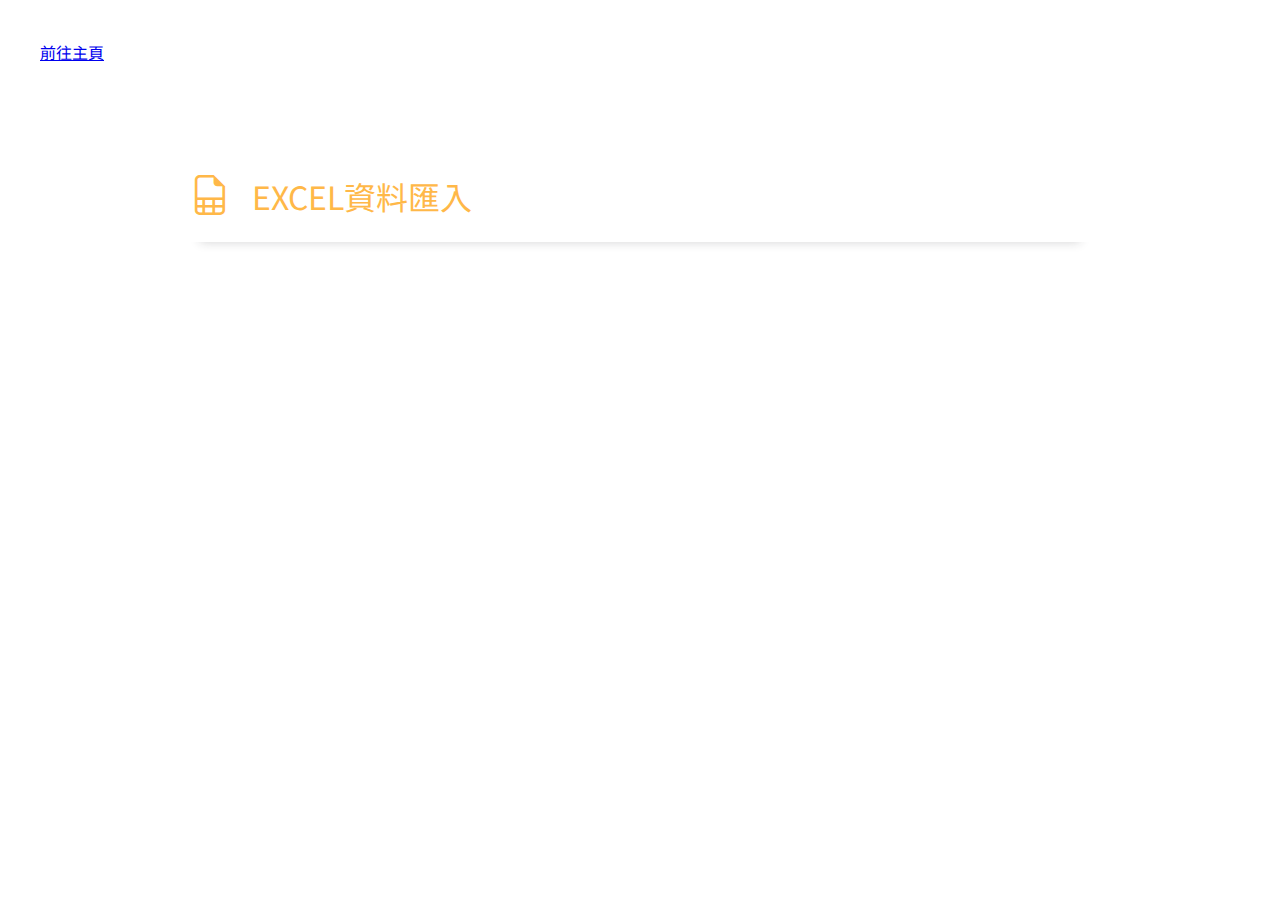
==== excel.html @ e4cb1eb8 "First commit" ====
<!DOCTYPE html>
<html lang="en">
  <head>
    <meta charset="UTF-8" />
    <meta name="viewport" content="width=device-width, initial-scale=1.0" />
    <title>TEST | EXCEL資料匯入</title>
    <link rel="preconnect" href="https://fonts.googleapis.com" />
    <link rel="preconnect" href="https://fonts.gstatic.com" crossorigin />
    <link
      href="https://fonts.googleapis.com/css2?family=Noto+Sans+TC:wght@100..900&display=swap"
      rel="stylesheet"
    />
    <link
      rel="stylesheet"
      href="https://cdn.jsdelivr.net/npm/bootstrap-icons@1.11.3/font/bootstrap-icons.min.css"
    />
    <link rel="stylesheet" href="./styles/style.css" />
  </head>
  <body>
    <a href="./index.html">前往主頁</a>

    <section class="navLink">
      <div class="title">
        <i class="bi bi-file-earmark-spreadsheet"></i>
        EXCEL資料匯入
      </div>
    </section>
  </body>
</html>
---- styles/style.css ----
@charset "UTF-8";
* {
  padding: 0;
  margin: 0;
  box-sizing: border-box;
}

html {
  font-size: 62.5%;
}

body {
  padding: 4rem;
  font-family: "Noto Sans TC", sans-serif;
  font-size: 1.6rem;
}
@media screen and (max-width: 500px) {
  body {
    padding: 2rem;
  }
}
body a::-moz-selection {
  color: #fff;
  background-color: #2d41ac;
}
body a::selection {
  color: #fff;
  background-color: #2d41ac;
}

section.bookmark {
  display: flex;
  flex-wrap: wrap;
  gap: 5rem;
}

div.bookmark {
  font-size: 3.2rem;
  font-weight: 300;
  min-width: 47.5%;
  border: 1px solid #d4d4d4;
  padding: 1rem 2rem 3rem 2rem;
  box-shadow: rgba(0, 0, 0, 0.15) 1.95px 1.95px 2.6px;
}
div.bookmark .title {
  margin-bottom: 15px;
  display: flex;
  align-items: center;
  gap: 15px;
}
div.bookmark .title i {
  font-size: 4rem;
}
div.bookmark table {
  color: #4d4d4d;
  font-size: 1.6rem;
  width: 100%;
  text-align: left;
  border-collapse: collapse;
}
div.bookmark table th,
div.bookmark table td {
  padding: 5px;
  min-width: 30%;
}
div.bookmark table th a,
div.bookmark table td a {
  color: #4d4d4d;
}
div.bookmark table th.first,
div.bookmark table td.first {
  width: 50%;
}
div.bookmark table th {
  font-weight: 400;
}
div.bookmark table td {
  padding-top: 7.5px;
}
div.bookmark table td:last-child {
  min-width: 5rem;
}
div.bookmark_red {
  border-left: 10px solid #ff6360;
  color: #ff6360;
}
div.bookmark_red table th {
  background-color: rgba(255, 99, 96, 0.1);
  color: #ff6360;
}
div.bookmark_blue {
  border-left: 10px solid #0a7eda;
  color: #0a7eda;
}
div.bookmark_blue table th {
  background-color: rgba(10, 126, 218, 0.1);
  color: #0a7eda;
}
div.bookmark_yellow {
  border-left: 10px solid #ffb848;
  color: #ffb848;
}
div.bookmark_yellow table th {
  background-color: rgba(255, 184, 72, 0.1);
  color: #ffb848;
}
div.bookmark_green {
  border-left: 10px solid #0c8f4f;
  color: #0c8f4f;
}
div.bookmark_green table th {
  background-color: rgba(12, 143, 79, 0.1);
  color: #0c8f4f;
}
@media screen and (max-width: 1300px) {
  div.bookmark {
    min-width: 60%;
  }
}
@media screen and (max-width: 1100px) {
  div.bookmark {
    min-width: 80%;
  }
}
@media screen and (max-width: 800px) {
  div.bookmark {
    min-width: 100%;
  }
}

.btn_box {
  display: flex;
  flex-wrap: wrap;
  padding: 0.5rem;
  border: 1px solid #d4d4d4;
  gap: 1rem;
  margin-bottom: 2rem;
}
.btn_box_normal {
  width: 17rem;
}
.btn_box_small {
  width: 12.5rem;
}
.btn_box_large {
  width: 25rem;
}

.lt_btn {
  display: flex;
  align-items: center;
  justify-content: center;
  width: 3.2rem;
  height: 3.2rem;
  color: #fff;
  font-weight: 800;
  font-size: 1.8rem;
  padding: 0.5rem 1rem;
  border-radius: 5px;
  transition: all 0.3s;
  position: relative;
}
.lt_btn_green {
  background-color: #0c8f4f;
}
.lt_btn_green:hover {
  background-color: rgba(12, 143, 79, 0.8);
}
.lt_btn_blue {
  background-color: #0a7eda;
}
.lt_btn_blue:hover {
  background-color: rgba(10, 126, 218, 0.8);
}
.lt_btn_red {
  background-color: #ff6360;
}
.lt_btn_red:hover {
  background-color: rgba(255, 99, 96, 0.8);
}
.lt_btn_yellow {
  background-color: #ffb848;
}
.lt_btn_yellow:hover {
  background-color: rgba(255, 184, 72, 0.8);
}
.lt_btn i {
  color: #fff;
  position: absolute;
  transform: translateY(-2px);
}
.lt_btn span {
  position: absolute;
  transform: translateY(-1px);
}
.lt_btn:hover {
  cursor: pointer;
}

.md_btn {
  border-radius: 5px;
  color: #fff;
  padding: 0.5rem 1rem;
  transition: all 0.3s;
}
.md_btn_main {
  background-color: #0c8f4f;
}
.md_btn_main:hover {
  background-color: rgba(12, 143, 79, 0.8);
}
.md_btn_blue {
  background-color: #0a7eda;
}
.md_btn_blue:hover {
  background-color: rgba(10, 126, 218, 0.8);
}
.md_btn_purple {
  background-color: #9f41bd;
}
.md_btn_purple:hover {
  background-color: rgba(159, 65, 189, 0.8);
}
.md_btn_red {
  background-color: #ff6360;
}
.md_btn_red:hover {
  background-color: rgba(255, 99, 96, 0.8);
}
.md_btn_green {
  background-color: #26b0a4;
}
.md_btn_green:hover {
  background-color: rgba(38, 176, 164, 0.8);
}
.md_btn_orange {
  background-color: #ff5a00;
}
.md_btn_orange:hover {
  background-color: rgba(255, 90, 0, 0.8);
}
.md_btn_blue-2 {
  background-color: #2d41ac;
}
.md_btn_blue-2:hover {
  background-color: rgba(45, 65, 172, 0.8);
}
.md_btn:hover {
  cursor: pointer;
}

[data-theme] .link_btn {
  display: flex;
  flex-direction: column;
  width: 10rem;
  height: 10rem;
  background-color: #fff;
  border: none;
  border-radius: 3px;
  margin: 1rem;
  transition: all 0.3s;
  align-items: center;
  justify-content: center;
}
[data-theme] .link_btn i {
  font-size: 3.2rem;
  transform: translateY(-5px);
}
[data-theme] .link_btn span {
  display: inline-block;
  font-size: 1.6rem;
}
[data-theme] .link_btn:hover {
  box-shadow: rgba(0, 0, 0, 0.35) 0px 5px 15px;
  color: #fff;
  cursor: pointer;
}

[data-theme=main] .link_btn {
  color: #0c8f4f;
}
[data-theme=main] .link_btn:hover {
  background-color: #0c8f4f;
}

[data-theme=blue] .link_btn {
  color: #0a7eda;
}
[data-theme=blue] .link_btn:hover {
  background-color: #0a7eda;
}

[data-theme=purple] .link_btn {
  color: #9f41bd;
}
[data-theme=purple] .link_btn:hover {
  background-color: #9f41bd;
}

[data-theme=red] .link_btn {
  color: #ff6360;
}
[data-theme=red] .link_btn:hover {
  background-color: #ff6360;
}

[data-theme=green] .link_btn {
  color: #26b0a4;
}
[data-theme=green] .link_btn:hover {
  background-color: #26b0a4;
}

[data-theme=orange] .link_btn {
  color: #ff5a00;
}
[data-theme=orange] .link_btn:hover {
  background-color: #ff5a00;
}

[data-theme=blue-2] .link_btn {
  color: #2d41ac;
}
[data-theme=blue-2] .link_btn:hover {
  background-color: #2d41ac;
}

[title=編輯]:hover::before, [title=編輯]:hover::after {
  visibility: visible;
  opacity: 1;
  cursor: default;
}
[title=編輯]:hover::before {
  transform: translateY(150%);
}
[title=編輯]:hover::after {
  transform: translateY(300%);
}
[title=編輯]::before, [title=編輯]::after {
  position: absolute;
  display: block;
  text-align: center;
  z-index: 1;
  opacity: 0;
  visibility: hidden;
  transition: all 0.3s;
}
[title=編輯]::before {
  content: "編輯";
  padding: 0.15rem 0.5rem 0.3rem 0.5rem;
  font-size: 1.4rem;
  font-weight: 300;
  min-width: -moz-max-content;
  min-width: max-content;
  background-color: black;
  transform: translateY(140%);
}
[title=編輯]::after {
  content: "";
  width: 0rem;
  height: 0rem;
  border-left: 0.75rem solid transparent;
  border-right: 0.75rem solid transparent;
  border-bottom: 0.75rem solid black;
  transform: translateY(250%);
}

[title=刪除]:hover::before, [title=刪除]:hover::after {
  visibility: visible;
  opacity: 1;
  cursor: default;
}
[title=刪除]:hover::before {
  transform: translateY(150%);
}
[title=刪除]:hover::after {
  transform: translateY(300%);
}
[title=刪除]::before, [title=刪除]::after {
  position: absolute;
  display: block;
  text-align: center;
  z-index: 1;
  opacity: 0;
  visibility: hidden;
  transition: all 0.3s;
}
[title=刪除]::before {
  content: "刪除";
  padding: 0.15rem 0.5rem 0.3rem 0.5rem;
  font-size: 1.4rem;
  font-weight: 300;
  min-width: -moz-max-content;
  min-width: max-content;
  background-color: black;
  transform: translateY(140%);
}
[title=刪除]::after {
  content: "";
  width: 0rem;
  height: 0rem;
  border-left: 0.75rem solid transparent;
  border-right: 0.75rem solid transparent;
  border-bottom: 0.75rem solid black;
  transform: translateY(250%);
}

[title=複製]:hover::before, [title=複製]:hover::after {
  visibility: visible;
  opacity: 1;
  cursor: default;
}
[title=複製]:hover::before {
  transform: translateY(150%);
}
[title=複製]:hover::after {
  transform: translateY(300%);
}
[title=複製]::before, [title=複製]::after {
  position: absolute;
  display: block;
  text-align: center;
  z-index: 1;
  opacity: 0;
  visibility: hidden;
  transition: all 0.3s;
}
[title=複製]::before {
  content: "複製";
  padding: 0.15rem 0.5rem 0.3rem 0.5rem;
  font-size: 1.4rem;
  font-weight: 300;
  min-width: -moz-max-content;
  min-width: max-content;
  background-color: black;
  transform: translateY(140%);
}
[title=複製]::after {
  content: "";
  width: 0rem;
  height: 0rem;
  border-left: 0.75rem solid transparent;
  border-right: 0.75rem solid transparent;
  border-bottom: 0.75rem solid black;
  transform: translateY(250%);
}

[title=停止訂單]:hover::before, [title=停止訂單]:hover::after {
  visibility: visible;
  opacity: 1;
  cursor: default;
}
[title=停止訂單]:hover::before {
  transform: translateY(150%);
}
[title=停止訂單]:hover::after {
  transform: translateY(300%);
}
[title=停止訂單]::before, [title=停止訂單]::after {
  position: absolute;
  display: block;
  text-align: center;
  z-index: 1;
  opacity: 0;
  visibility: hidden;
  transition: all 0.3s;
}
[title=停止訂單]::before {
  content: "停止訂單";
  padding: 0.15rem 0.5rem 0.3rem 0.5rem;
  font-size: 1.4rem;
  font-weight: 300;
  min-width: -moz-max-content;
  min-width: max-content;
  background-color: black;
  transform: translateY(140%);
}
[title=停止訂單]::after {
  content: "";
  width: 0rem;
  height: 0rem;
  border-left: 0.75rem solid transparent;
  border-right: 0.75rem solid transparent;
  border-bottom: 0.75rem solid black;
  transform: translateY(250%);
}

section.navLink .title {
  font-size: 3.2rem;
  color: #ffb848;
  margin: 10rem 15rem;
  margin-bottom: 2rem;
  padding-bottom: 2rem;
  box-shadow: rgba(33, 35, 38, 0.2) 0px 10px 10px -10px;
}
section.navLink .title i {
  font-size: 4rem;
  margin-right: 1.5rem;
}/*# sourceMappingURL=style.css.map */
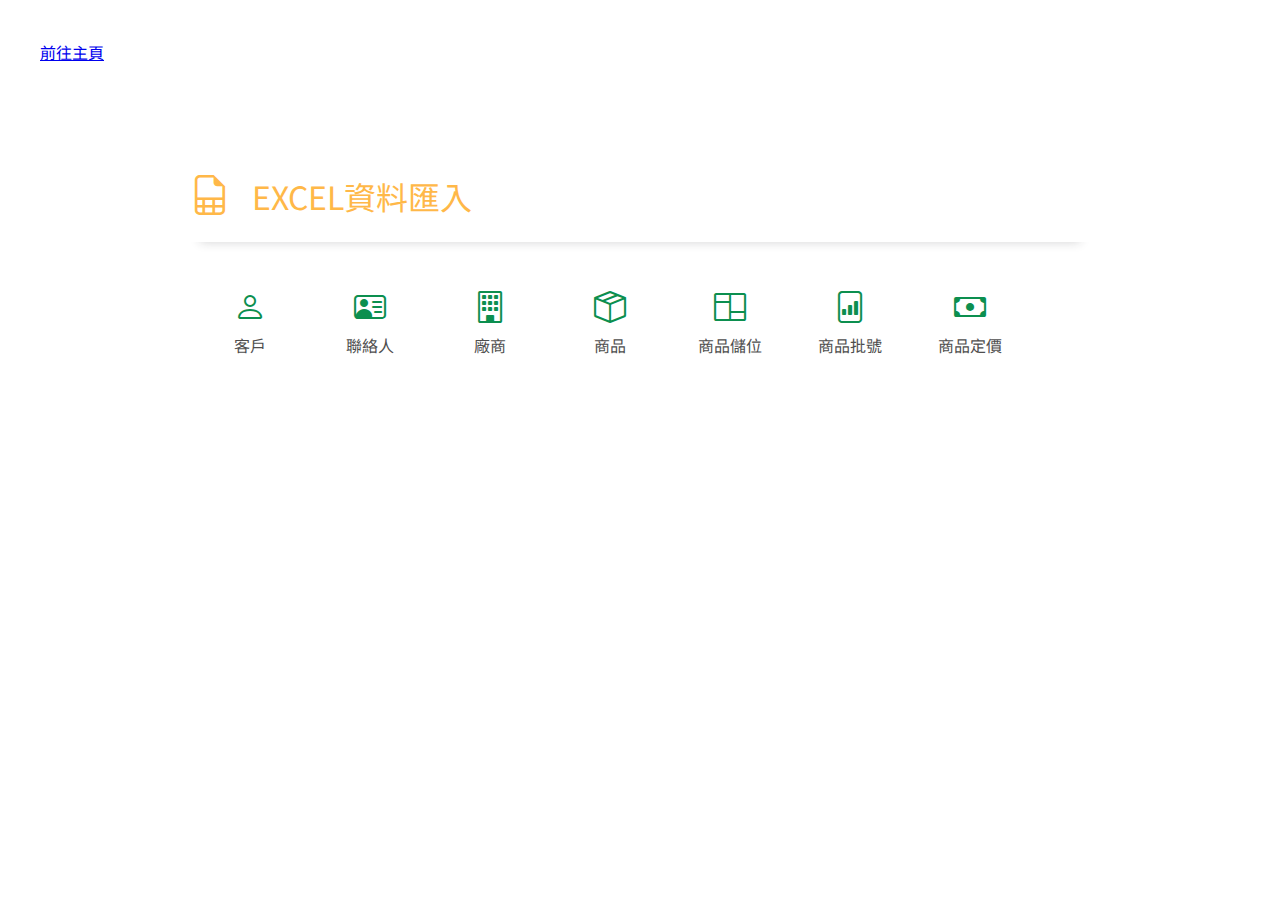
==== commit 3cb15a7a: "修正連結按鈕的標題顏色；替Excel匯入頁面增加畫面元件（連結按鈕*6）" ====
--- a/excel.html
+++ b/excel.html
@@ -16,7 +16,7 @@
     />
     <link rel="stylesheet" href="./styles/style.css" />
   </head>
-  <body>
+  <body data-theme="main">
     <a href="./index.html">前往主頁</a>
 
     <section class="navLink">
@@ -24,6 +24,36 @@
         <i class="bi bi-file-earmark-spreadsheet"></i>
         EXCEL資料匯入
       </div>
+      <div class="link_btn_box">
+        <div class="link_btn">
+          <i class="bi bi-person"></i>
+          <span>客戶</span>
+        </div>
+        <div class="link_btn">
+          <i class="bi bi-person-vcard"></i>
+          <span>聯絡人</span>
+        </div>
+        <div class="link_btn">
+          <i class="bi bi-building"></i>
+          <span>廠商</span>
+        </div>
+        <div class="link_btn">
+          <i class="bi bi-box-seam"></i>
+          <span>商品</span>
+        </div>
+        <div class="link_btn">
+          <i class="bi bi-columns"></i>
+          <span>商品儲位</span>
+        </div>
+        <div class="link_btn">
+          <i class="bi bi-file-bar-graph"></i>
+          <span>商品批號</span>
+        </div>
+        <div class="link_btn">
+          <i class="bi bi-cash"></i>
+          <span>商品定價</span>
+        </div>
+      </div>
     </section>
   </body>
 </html>
--- a/styles/style.css
+++ b/styles/style.css
@@ -269,56 +269,60 @@
 [data-theme] .link_btn span {
   display: inline-block;
   font-size: 1.6rem;
+  color: #4e4e4e;
 }
 [data-theme] .link_btn:hover {
   box-shadow: rgba(0, 0, 0, 0.35) 0px 5px 15px;
+  cursor: pointer;
+}
+[data-theme] .link_btn:hover i,
+[data-theme] .link_btn:hover span {
   color: #fff;
-  cursor: pointer;
-}
-
-[data-theme=main] .link_btn {
+}
+
+[data-theme=main] .link_btn i {
   color: #0c8f4f;
 }
 [data-theme=main] .link_btn:hover {
   background-color: #0c8f4f;
 }
 
-[data-theme=blue] .link_btn {
+[data-theme=blue] .link_btn i {
   color: #0a7eda;
 }
 [data-theme=blue] .link_btn:hover {
   background-color: #0a7eda;
 }
 
-[data-theme=purple] .link_btn {
+[data-theme=purple] .link_btn i {
   color: #9f41bd;
 }
 [data-theme=purple] .link_btn:hover {
   background-color: #9f41bd;
 }
 
-[data-theme=red] .link_btn {
+[data-theme=red] .link_btn i {
   color: #ff6360;
 }
 [data-theme=red] .link_btn:hover {
   background-color: #ff6360;
 }
 
-[data-theme=green] .link_btn {
+[data-theme=green] .link_btn i {
   color: #26b0a4;
 }
 [data-theme=green] .link_btn:hover {
   background-color: #26b0a4;
 }
 
-[data-theme=orange] .link_btn {
+[data-theme=orange] .link_btn i {
   color: #ff5a00;
 }
 [data-theme=orange] .link_btn:hover {
   background-color: #ff5a00;
 }
 
-[data-theme=blue-2] .link_btn {
+[data-theme=blue-2] .link_btn i {
   color: #2d41ac;
 }
 [data-theme=blue-2] .link_btn:hover {
@@ -485,15 +489,34 @@
   transform: translateY(250%);
 }
 
+section.navLink {
+  margin: 10rem 15rem;
+  margin-bottom: 2rem;
+}
 section.navLink .title {
   font-size: 3.2rem;
   color: #ffb848;
-  margin: 10rem 15rem;
-  margin-bottom: 2rem;
   padding-bottom: 2rem;
   box-shadow: rgba(33, 35, 38, 0.2) 0px 10px 10px -10px;
 }
 section.navLink .title i {
   font-size: 4rem;
   margin-right: 1.5rem;
+}
+section.navLink .link_btn_box {
+  display: flex;
+  padding: 2rem 0rem;
+  flex-wrap: wrap;
+}
+@media screen and (max-width: 1000px) {
+  section.navLink {
+    margin-left: 7.5rem;
+    margin-right: 7.5rem;
+  }
+}
+@media screen and (max-width: 600px) {
+  section.navLink {
+    margin-left: 3rem;
+    margin-right: 3rem;
+  }
 }/*# sourceMappingURL=style.css.map */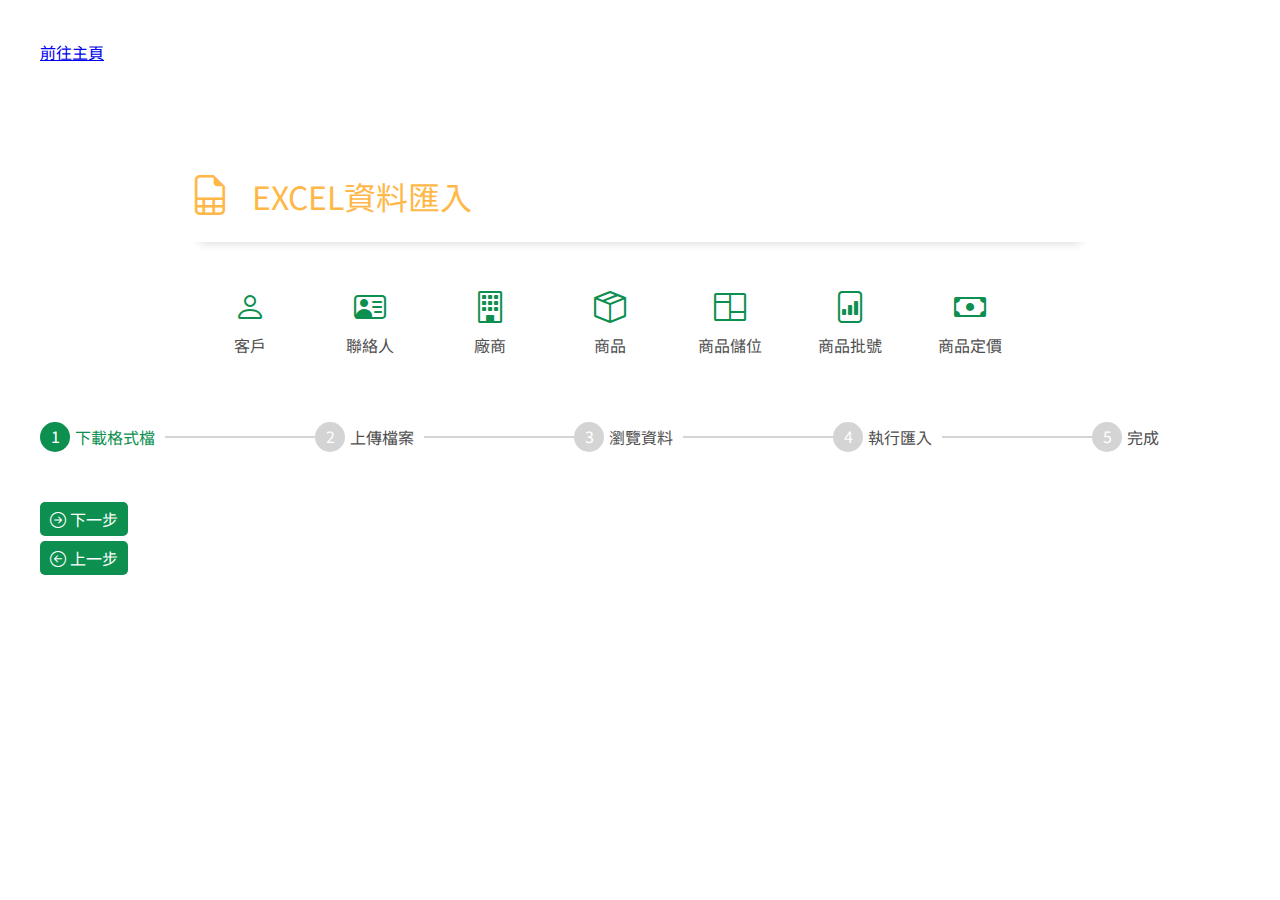
==== commit f63f0230: "修改中按鈕的字體排列；Excel頁面新增progress bar" ====
--- a/excel.html
+++ b/excel.html
@@ -55,5 +55,42 @@
         </div>
       </div>
     </section>
+
+    <section class="progress">
+      <div class="step step_active">
+        <div class="number">1</div>
+        <span>下載格式檔</span>
+      </div>
+      <div class="step">
+        <div class="bar"></div>
+        <div class="number">2</div>
+        <span>上傳檔案</span>
+      </div>
+      <div class="step">
+        <div class="bar"></div>
+        <div class="number">3</div>
+        <span>瀏覽資料</span>
+      </div>
+      <div class="step">
+        <div class="bar"></div>
+        <div class="number">4</div>
+        <span>執行匯入</span>
+      </div>
+      <div class="step">
+        <div class="bar"></div>
+        <div class="number">5</div>
+        <span>完成</span>
+      </div>
+    </section>
+    <div class="md_btn md_btn_main" style="margin-bottom: 5px" id="next">
+      <i class="bi bi-arrow-right-circle"></i>
+      <span>下一步</span>
+    </div>
+    <div class="md_btn md_btn_main" id="back">
+      <i class="bi bi-arrow-left-circle"></i>
+      <span>上一步</span>
+    </div>
+
+    <script src="./app2.js"></script>
   </body>
 </html>
--- a/styles/style.css
+++ b/styles/style.css
@@ -136,11 +136,14 @@
   gap: 1rem;
   margin-bottom: 2rem;
 }
+.btn_box_mini {
+  width: 7.5rem;
+}
+.btn_box_small {
+  width: 12.5rem;
+}
 .btn_box_normal {
   width: 17rem;
-}
-.btn_box_small {
-  width: 12.5rem;
 }
 .btn_box_large {
   width: 25rem;
@@ -202,6 +205,9 @@
   color: #fff;
   padding: 0.5rem 1rem;
   transition: all 0.3s;
+  text-align: center;
+  max-width: -moz-max-content;
+  max-width: max-content;
 }
 .md_btn_main {
   background-color: #0c8f4f;
@@ -519,4 +525,41 @@
     margin-left: 3rem;
     margin-right: 3rem;
   }
+}
+
+section.progress {
+  display: flex;
+  align-items: center;
+  gap: 0.5rem;
+  margin-bottom: 5rem;
+}
+section.progress .step {
+  display: flex;
+  align-items: center;
+  gap: 5px;
+  color: #4d4d4d;
+}
+section.progress .step .number {
+  color: #fff;
+  background-color: #d4d4d4;
+  width: 3rem;
+  height: 3rem;
+  padding-top: 2px;
+  text-align: center;
+  border-radius: 100px;
+}
+section.progress .step .bar {
+  width: 15rem;
+  height: 2px;
+  background-color: #d4d4d4;
+  transform: translateX(5px);
+}
+section.progress .step_active {
+  color: #0c8f4f;
+}
+section.progress .step_active .number {
+  background-color: #0c8f4f;
+}
+section.progress .step_active .bar {
+  background-color: #0c8f4f;
 }/*# sourceMappingURL=style.css.map */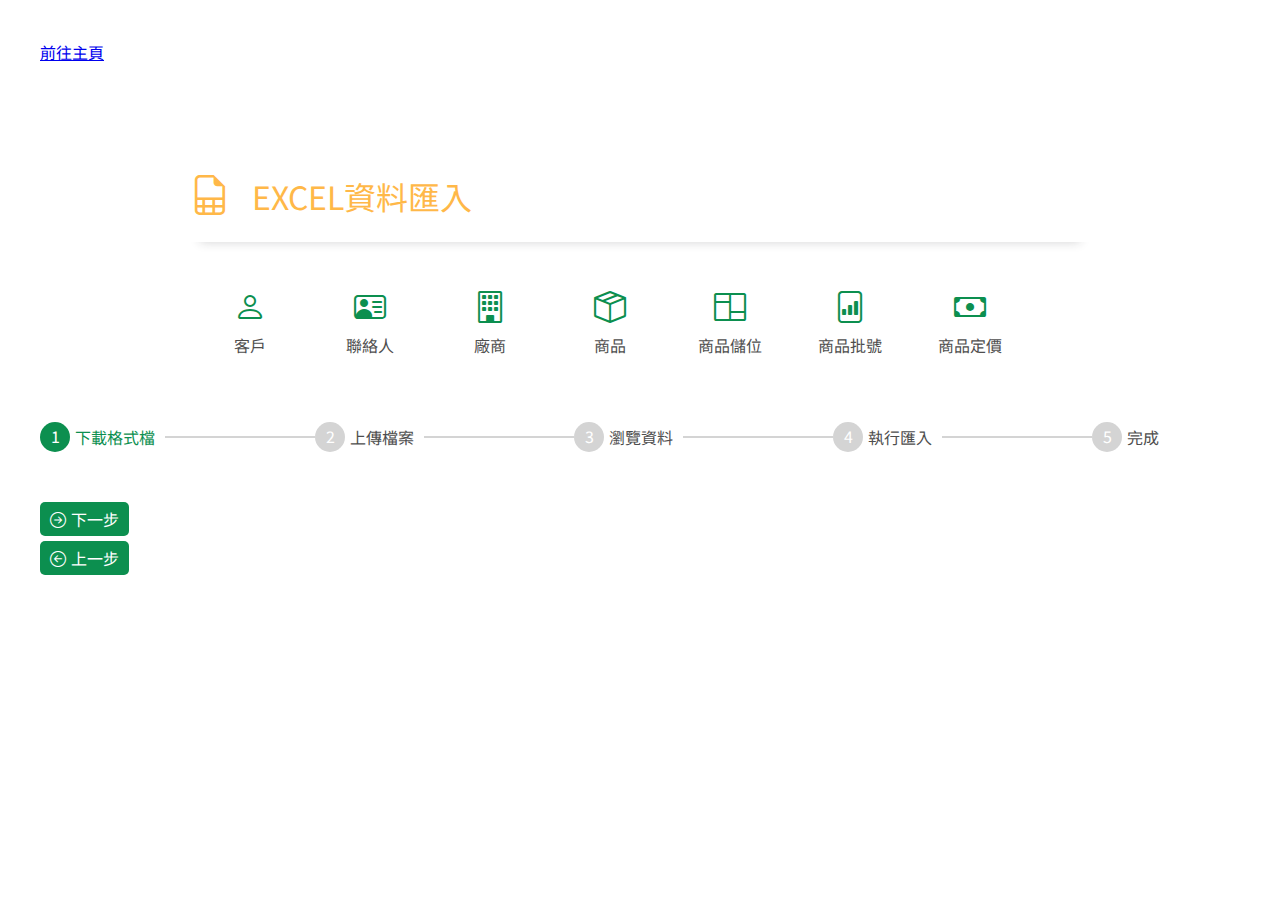
==== commit df59e048: "修正按鈕文字反白的問題；替progress bar加上一點點RWD" ====
--- a/excel.html
+++ b/excel.html
@@ -83,12 +83,10 @@
       </div>
     </section>
     <div class="md_btn md_btn_main" style="margin-bottom: 5px" id="next">
-      <i class="bi bi-arrow-right-circle"></i>
-      <span>下一步</span>
+      <i class="bi bi-arrow-right-circle"></i><span>下一步</span>
     </div>
     <div class="md_btn md_btn_main" id="back">
-      <i class="bi bi-arrow-left-circle"></i>
-      <span>上一步</span>
+      <i class="bi bi-arrow-left-circle"></i><span>上一步</span>
     </div>
 
     <script src="./app2.js"></script>
--- a/styles/style.css
+++ b/styles/style.css
@@ -169,23 +169,47 @@
 .lt_btn_green:hover {
   background-color: rgba(12, 143, 79, 0.8);
 }
+.lt_btn_green span::-moz-selection {
+  background-color: inherit;
+}
+.lt_btn_green span::selection {
+  background-color: inherit;
+}
 .lt_btn_blue {
   background-color: #0a7eda;
 }
 .lt_btn_blue:hover {
   background-color: rgba(10, 126, 218, 0.8);
 }
+.lt_btn_blue span::-moz-selection {
+  background-color: inherit;
+}
+.lt_btn_blue span::selection {
+  background-color: inherit;
+}
 .lt_btn_red {
   background-color: #ff6360;
 }
 .lt_btn_red:hover {
   background-color: rgba(255, 99, 96, 0.8);
 }
+.lt_btn_red span::-moz-selection {
+  background-color: inherit;
+}
+.lt_btn_red span::selection {
+  background-color: inherit;
+}
 .lt_btn_yellow {
   background-color: #ffb848;
 }
 .lt_btn_yellow:hover {
   background-color: rgba(255, 184, 72, 0.8);
+}
+.lt_btn_yellow span::-moz-selection {
+  background-color: inherit;
+}
+.lt_btn_yellow span::selection {
+  background-color: inherit;
 }
 .lt_btn i {
   color: #fff;
@@ -206,8 +230,11 @@
   padding: 0.5rem 1rem;
   transition: all 0.3s;
   text-align: center;
-  max-width: -moz-max-content;
-  max-width: max-content;
+  width: -moz-max-content;
+  width: max-content;
+  white-space: inherit;
+  display: flex;
+  gap: 5px;
 }
 .md_btn_main {
   background-color: #0c8f4f;
@@ -215,41 +242,83 @@
 .md_btn_main:hover {
   background-color: rgba(12, 143, 79, 0.8);
 }
+.md_btn_main span::-moz-selection {
+  background-color: inherit;
+}
+.md_btn_main span::selection {
+  background-color: inherit;
+}
 .md_btn_blue {
   background-color: #0a7eda;
 }
 .md_btn_blue:hover {
   background-color: rgba(10, 126, 218, 0.8);
 }
+.md_btn_blue span::-moz-selection {
+  background-color: inherit;
+}
+.md_btn_blue span::selection {
+  background-color: inherit;
+}
 .md_btn_purple {
   background-color: #9f41bd;
 }
 .md_btn_purple:hover {
   background-color: rgba(159, 65, 189, 0.8);
 }
+.md_btn_purple span::-moz-selection {
+  background-color: inherit;
+}
+.md_btn_purple span::selection {
+  background-color: inherit;
+}
 .md_btn_red {
   background-color: #ff6360;
 }
 .md_btn_red:hover {
   background-color: rgba(255, 99, 96, 0.8);
 }
+.md_btn_red span::-moz-selection {
+  background-color: inherit;
+}
+.md_btn_red span::selection {
+  background-color: inherit;
+}
 .md_btn_green {
   background-color: #26b0a4;
 }
 .md_btn_green:hover {
   background-color: rgba(38, 176, 164, 0.8);
 }
+.md_btn_green span::-moz-selection {
+  background-color: inherit;
+}
+.md_btn_green span::selection {
+  background-color: inherit;
+}
 .md_btn_orange {
   background-color: #ff5a00;
 }
 .md_btn_orange:hover {
   background-color: rgba(255, 90, 0, 0.8);
 }
+.md_btn_orange span::-moz-selection {
+  background-color: inherit;
+}
+.md_btn_orange span::selection {
+  background-color: inherit;
+}
 .md_btn_blue-2 {
   background-color: #2d41ac;
 }
 .md_btn_blue-2:hover {
   background-color: rgba(45, 65, 172, 0.8);
+}
+.md_btn_blue-2 span::-moz-selection {
+  background-color: inherit;
+}
+.md_btn_blue-2 span::selection {
+  background-color: inherit;
 }
 .md_btn:hover {
   cursor: pointer;
@@ -544,9 +613,11 @@
   background-color: #d4d4d4;
   width: 3rem;
   height: 3rem;
-  padding-top: 2px;
-  text-align: center;
   border-radius: 100px;
+  display: flex;
+  align-items: center;
+  justify-content: center;
+  padding-bottom: 2px;
 }
 section.progress .step .bar {
   width: 15rem;
@@ -562,4 +633,20 @@
 }
 section.progress .step_active .bar {
   background-color: #0c8f4f;
+}
+@media screen and (max-width: 1200px) {
+  section.progress .step .bar {
+    width: 10rem;
+  }
+}
+@media screen and (max-width: 1000px) {
+  section.progress .step .bar {
+    width: 5rem;
+  }
+}
+@media screen and (max-width: 800px) {
+  section.progress .step .number {
+    width: 2rem;
+    height: 2rem;
+  }
 }/*# sourceMappingURL=style.css.map */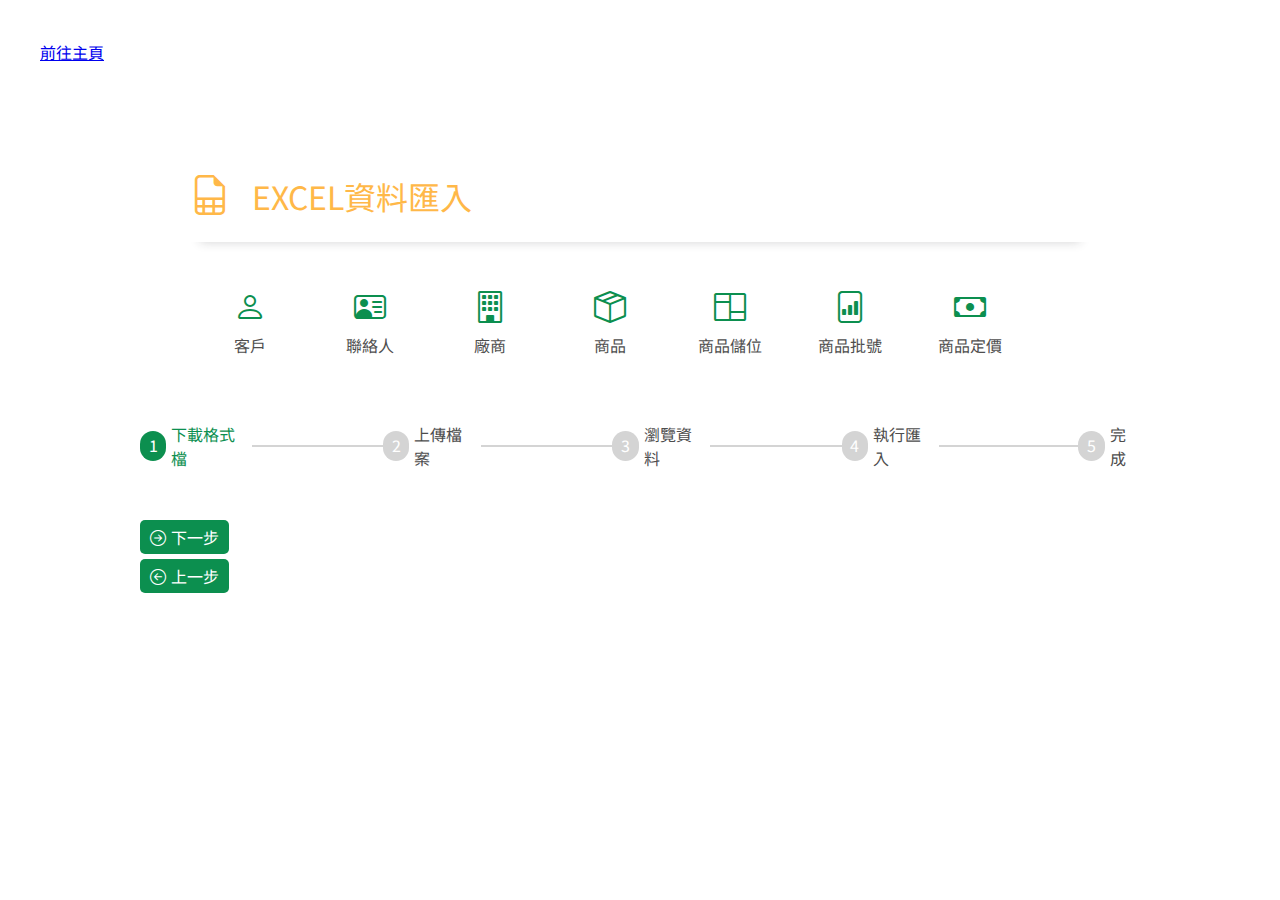
==== commit 9fee5571: "改進progress bar的RWD效果（至螢幕大小=400px）" ====
--- a/excel.html
+++ b/excel.html
@@ -82,11 +82,18 @@
         <span>完成</span>
       </div>
     </section>
-    <div class="md_btn md_btn_main" style="margin-bottom: 5px" id="next">
-      <i class="bi bi-arrow-right-circle"></i><span>下一步</span>
-    </div>
-    <div class="md_btn md_btn_main" id="back">
-      <i class="bi bi-arrow-left-circle"></i><span>上一步</span>
+    <div class="container">
+      <div
+        role="button"
+        class="md_btn md_btn_main"
+        style="margin-bottom: 5px"
+        id="next"
+      >
+        <i class="bi bi-arrow-right-circle"></i><span>下一步</span>
+      </div>
+      <div role="button" class="md_btn md_btn_main" id="back">
+        <i class="bi bi-arrow-left-circle"></i><span>上一步</span>
+      </div>
     </div>
 
     <script src="./app2.js"></script>
--- a/styles/style.css
+++ b/styles/style.css
@@ -600,7 +600,7 @@
   display: flex;
   align-items: center;
   gap: 0.5rem;
-  margin-bottom: 5rem;
+  margin: 0rem 10rem 5rem 10rem;
 }
 section.progress .step {
   display: flex;
@@ -649,4 +649,23 @@
     width: 2rem;
     height: 2rem;
   }
+}
+@media screen and (max-width: 700px) {
+  section.progress .step span {
+    display: none;
+  }
+}
+@media screen and (max-width: 800px) {
+  section.progress {
+    margin: 0rem 2rem 5rem 2rem;
+  }
+}
+
+.container {
+  padding: 0rem 10rem;
+}
+@media screen and (max-width: 800px) {
+  .container {
+    padding: 0rem 2rem;
+  }
 }/*# sourceMappingURL=style.css.map */